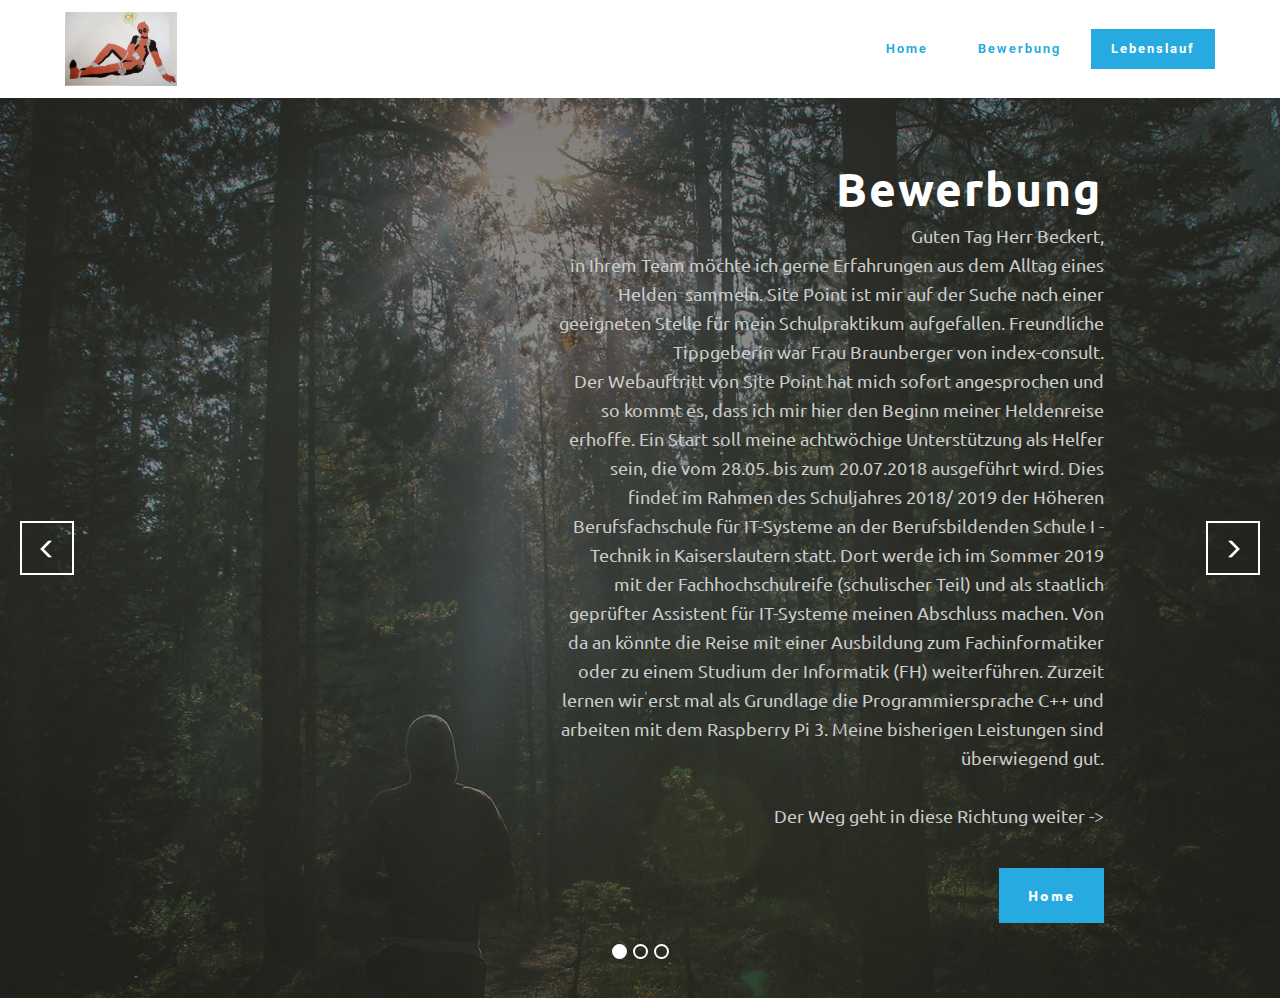
==== page1.html @ 650449f1 "create github pages" ====
<!DOCTYPE html>
<html >
<head>
  <!-- Site made with Mobirise Website Builder v4.6.7, https://mobirise.com -->
  <meta charset="UTF-8">
  <meta http-equiv="X-UA-Compatible" content="IE=edge">
  <meta name="generator" content="Mobirise v4.6.7, mobirise.com">
  <meta name="viewport" content="width=device-width, initial-scale=1, minimum-scale=1">
  <link rel="shortcut icon" href="assets/images/deadloop02-194x128.jpg" type="image/x-icon">
  <meta name="description" content="Website Builder Description">
  <title>Bewerbung</title>
  <link rel="stylesheet" href="https://fonts.googleapis.com/css?family=Roboto:700,400&subset=cyrillic,latin,greek,vietnamese">
  <link rel="stylesheet" href="assets/bootstrap/css/bootstrap.min.css">
  <link rel="stylesheet" href="assets/mobirise/css/style.css">
  <link rel="stylesheet" href="assets/mobirise-slider/style.css">
  <link rel="stylesheet" href="assets/mobirise/css/mbr-additional.css" type="text/css">
  
  
  
</head>
<body>
  <section class="mbr-navbar mbr-navbar--freeze mbr-navbar--absolute mbr-navbar--sticky mbr-navbar--auto-collapse mbr-navbar--transparent" id="menu-9" data-rv-view="58">
    <div class="mbr-navbar__section mbr-section">
        <div class="mbr-section__container container">
            <div class="mbr-navbar__container">
                <div class="mbr-navbar__column mbr-navbar__column--s mbr-navbar__brand">
                    <span class="mbr-navbar__brand-link mbr-brand mbr-brand--inline">
                        <span class="mbr-brand__logo"><a href="https://mobirise.com"><img src="assets/images/deadloop02-194x128.jpg" class="mbr-navbar__brand-img mbr-brand__img" alt="Mobirise"></a></span>
                        <span class="mbr-brand__name"><a class="mbr-brand__name text-white" href="https://mobirise.com">David Kopping</a></span>
                    </span>
                </div>
                <div class="mbr-navbar__hamburger mbr-hamburger"><span class="mbr-hamburger__line"></span></div>
                <div class="mbr-navbar__column mbr-navbar__menu">
                    <nav class="mbr-navbar__menu-box mbr-navbar__menu-box--inline-right">
                        <div class="mbr-navbar__column">
                            <ul class="mbr-navbar__items mbr-navbar__items--right float-left mbr-buttons mbr-buttons--freeze mbr-buttons--right btn-decorator mbr-buttons--active"><li class="mbr-navbar__item"><a class="mbr-buttons__link btn text-info" href="index.html#header4-0">Home</a></li> <li class="mbr-navbar__item"><a class="mbr-buttons__link btn text-info" href="page1.html">Bewerbung</a></li> </ul>                            
                            <ul class="mbr-navbar__items mbr-navbar__items--right mbr-buttons mbr-buttons--freeze mbr-buttons--right btn-inverse mbr-buttons--active"><li class="mbr-navbar__item"><a class="mbr-buttons__btn btn btn-info" href="page2.html">Lebenslauf</a></li></ul>
                        </div>
                    </nav>
                </div>
            </div>
        </div>
    </div>
</section>

<section class="engine"><a href="https://mobirise.ws/a">best web site builder</a></section><section class="mbr-slider mbr-section mbr-section--no-padding carousel slide mbr-after-navbar" data-ride="carousel" data-wrap="true" data-interval="false" id="slider-d" data-rv-view="65" style="background-color: rgb(255, 255, 255);">
    <div class="mbr-section__container">
        <div>
            <ol class="carousel-indicators">
                <li data-app-prevent-settings="" data-target="#slider-d" class="active" data-slide-to="0"></li><li data-app-prevent-settings="" data-target="#slider-d" data-slide-to="1"></li><li data-app-prevent-settings="" data-target="#slider-d" data-slide-to="2"></li>
            </ol>
            <div class="carousel-inner" role="listbox">
                <div class="mbr-box mbr-section mbr-section--relative mbr-section--fixed-size mbr-section--bg-adapted item dark center mbr-section--full-height active" style="background-image: url(assets/images/slide1.jpg);">
                    <div class="mbr-box__magnet mbr-box__magnet--center-right mbr-box__magnet--sm-padding">
                    <div class="mbr-overlay"></div>                        
                        <div class=" container">
                            
                            <div class="row">
                                <div class=" col-md-6 col-md-offset-5">  

                                <div class="mbr-hero">
                                    <h1 class="mbr-hero__text">Bewerbung</h1>

                                    <p class="mbr-hero__subtext">Guten Tag  Herr Beckert,
<br>in Ihrem Team möchte ich gerne Erfahrungen aus dem Alltag eines Helden &nbsp;sammeln.  Site Point  ist mir auf der Suche nach einer geeigneten Stelle für mein Schulpraktikum aufgefallen. Freundliche Tippgeberin war Frau Braunberger von index-consult.
<br>Der Webauftritt von Site Point hat mich sofort angesprochen und so kommt es, dass ich mir hier den Beginn meiner Heldenreise erhoffe. Ein Start soll meine achtwöchige Unterstützung als Helfer sein, die vom 28.05. bis zum 20.07.2018 ausgeführt wird.  Dies findet im Rahmen des Schuljahres 2018/ 2019 der Höheren Berufsfachschule für IT-Systeme an der Berufsbildenden Schule I -Technik in Kaiserslautern statt. Dort werde ich im Sommer 2019 mit der Fachhochschulreife (schulischer Teil) und als staatlich geprüfter Assistent für IT-Systeme meinen Abschluss machen. Von da an könnte die Reise mit einer Ausbildung zum Fachinformatiker oder zu einem Studium der Informatik (FH) weiterführen. Zurzeit lernen wir erst mal als Grundlage die Programmiersprache C++ und arbeiten mit dem Raspberry Pi 3. Meine bisherigen Leistungen sind überwiegend gut.<br> <br>Der Weg geht in diese Richtung weiter -&gt;</p>
                                </div>
                                <div class="mbr-buttons btn-inverse mbr-buttons--left mbr-buttons--right"><a class="mbr-buttons__btn btn btn-lg btn-info" href="index.html">Home</a>  </div>
                                </div>
                            </div>
                        </div>
                    </div>
                </div><div class="mbr-box mbr-section mbr-section--relative mbr-section--fixed-size mbr-section--bg-adapted item dark center mbr-section--full-height" style="background-image: url(assets/images/slide2.jpg);">
                    <div class="mbr-box__magnet mbr-box__magnet--center-center mbr-box__magnet--sm-padding">
                    <div class="mbr-overlay"></div>                        
                        <div class=" container">
                            
                            <div class="row">
                                <div class=" col-md-8 col-md-offset-2">  

                                <div class="mbr-hero">
                                    <h1 class="mbr-hero__text">Hoffnung ...&nbsp;</h1>

                                    <p class="mbr-hero__subtext">In meiner Freizeit arbeite ich an einer Website, die dabei helfen soll wichtige Projekte etc. eines privaten Minecraftservers übersichtlich zu veranschaulichen.&nbsp;<br>Besonders reizt mich die Aussicht, bei den Helden von Site Point Einblicke in den Ablauf von Projekten von der Entwicklung bis zur Betreuung beim Kunden zu sammeln. 
<br>So wie sich Site Points Team präsentiert, fühle ich mich angesprochen und denke, dass ich gut dazu passe.
<br>Ihre Ausrichtung und ihr Auftritt in der Branche legen nahe, dass sich bei Ihnen ein Mentor für mich finden könnte. Vielleicht auch über die zunächst vorgeschriebenen zwei Monate des anstehenden Praktikums hinaus?<br><br>
Der Weg geht in diese Richtung weiter -&gt;</p>
                                </div>
                                
                                </div>
                            </div>
                        </div>
                    </div>
                </div><div class="mbr-box mbr-section mbr-section--relative mbr-section--fixed-size mbr-section--bg-adapted item dark center mbr-section--full-height" style="background-image: url(assets/images/slide3.jpg);">
                    <div class="mbr-box__magnet mbr-box__magnet--center-right mbr-box__magnet--sm-padding">
                    <div class="mbr-overlay"></div>                        
                        <div class=" container">
                            
                            <div class="row">
                                <div class=" col-md-6 col-md-offset-5">  

                                <div class="mbr-hero">
                                    <h1 class="mbr-hero__text">Was ich mitbringe</h1>

                                    <p class="mbr-hero__subtext">Für die Aufgaben als Helfer bei Ihnen kann ich ein paar Stärken einbringen. So bin ich meine Aufgaben sehr zuverlässig, verantwortungsbewusst und präzise angegangen.<br>Mit mir gewinnt Site Point einen Heldenanwärter im Praktikum, der flexibel, motiviert und teamorientiert ist.&nbsp;<br>Außerdem habe ich mir in schulischen und eigenen Projekten insbesondere ein gutes Urteilsvermögen, hohe Lernbereitschaft und viel Kreativität aneignen können.<br>&nbsp;| &nbsp;<br>Für den Weg zum Lebenslauf weiter mit dem Button "Lebenslauf"&nbsp;</p>
                                </div>
                                
                                </div>
                            </div>
                        </div>
                    </div>
                </div>
            </div>
            
            <a data-app-prevent-settings="" class="left carousel-control" role="button" data-slide="prev" href="#slider-d">
                <span class="glyphicon glyphicon-menu-left" aria-hidden="true"></span>
                <span class="sr-only">Previous</span>
            </a>
            <a data-app-prevent-settings="" class="right carousel-control" role="button" data-slide="next" href="#slider-d">
                <span class="glyphicon glyphicon-menu-right" aria-hidden="true"></span>
                <span class="sr-only">Next</span>
            </a>
        </div>
    </div>
</section>


  <script src="assets/web/assets/jquery/jquery.min.js"></script>
  <script src="assets/bootstrap/js/bootstrap.min.js"></script>
  <script src="assets/smooth-scroll/smooth-scroll.js"></script>
  <script src="assets/bootstrap-carousel-swipe/bootstrap-carousel-swipe.js"></script>
  <script src="assets/mobirise/js/script.js"></script>
  
  
</body>
</html>
---- assets/mobirise/css/style.css ----
.is-builder .animated {
  -webkit-animation-name: none !important;
  animation-name: none !important;
}
html {
  position: relative;
  min-height: 100%;
}
.mbr-embedded-video {
  position: relative;
}
.mbr-background-video,
.mbr-background-video-preview {
  bottom: 0;
  left: 0;
  overflow: hidden;
  position: absolute;
  right: 0;
  top: 0;
}
.mbr-parallax-background,
.mbr-background {
  background-attachment: fixed !important;
  background-position: 50% 0;
  background-repeat: no-repeat;
  background-size: cover !important;
}
.mbr-hidden-scrollbar .mbr-parallax-background {
  background-size: auto 130%;
}
.mobile .mbr-parallax-background {
  background-attachment: scroll !important;
}
.mbr-background {
  background-attachment: scroll !important;
}
.mbr-navbar {
  position: relative;
  width: 100%;
}
.mbr-navbar:before {
  content: "";
  display: block;
}
.mbr-navbar__brand-link:after,
.mbr-navbar__brand-img {
  max-height: 74px;
  height: 100%;
}
.mbr-navbar:before,
.mbr-navbar__container {
  height: 98px;
}
.mbr-navbar--ss .mbr-navbar__brand-link:after,
.mbr-navbar--ss .mbr-navbar__brand-img {
  height: 74px;
}
.mbr-navbar--ss:before,
.mbr-navbar--ss .mbr-navbar__container {
  height: 98px;
}
.mbr-navbar--xs .mbr-navbar__brand-link:after,
.mbr-navbar--xs .mbr-navbar__brand-img {
  height: 32px;
}
.mbr-navbar--xs:before,
.mbr-navbar--xs .mbr-navbar__container {
  height: 56px;
}
.mbr-navbar--s .mbr-navbar__brand-link:after,
.mbr-navbar--s .mbr-navbar__brand-img {
  height: 48px;
}
.mbr-navbar--s:before,
.mbr-navbar--s .mbr-navbar__container {
  height: 72px;
}
.mbr-navbar--m .mbr-navbar__brand-link:after,
.mbr-navbar--m .mbr-navbar__brand-img {
  height: 64px;
}
.mbr-navbar--m:before,
.mbr-navbar--m .mbr-navbar__container {
  height: 88px;
}
.mbr-navbar--l .mbr-navbar__brand-link:after,
.mbr-navbar--l .mbr-navbar__brand-img {
  height: 96px;
}
.mbr-navbar--l:before,
.mbr-navbar--l .mbr-navbar__container {
  height: 120px;
}
.mbr-navbar--xl .mbr-navbar__brand-link:after,
.mbr-navbar--xl .mbr-navbar__brand-img {
  height: 128px;
}
.mbr-navbar--xl:before,
.mbr-navbar--xl .mbr-navbar__container {
  height: 152px;
}
.mbr-navbar--short .mbr-navbar__brand-link:after,
.mbr-navbar--short .mbr-navbar__brand-img {
  height: 40px;
}
.mbr-navbar--short .mbr-brand__logo .mbr-iconfont{
  font-size: 40px;
}
.mbr-navbar--short:before,
.mbr-navbar--short .mbr-navbar__container {
  height: 64px;
}
.mbr-navbar--short .mbr-navbar__container {
  padding: 12px 0;
}
@media (max-width: 767px) {
  .mbr-navbar--short .mbr-navbar__brand-link:after,
  .mbr-navbar--short .mbr-navbar__brand-img {
    height: 31px;
  }
  .mbr-navbar--short:before,
  .mbr-navbar--short .mbr-navbar__container {
    height: 45px;
  }
  .mbr-navbar--short .mbr-navbar__container {
    padding: 7px 0;
  }
}
.mbr-navbar__brand-img {
  position: relative;
}
.mbr-navbar__brand-img,
.mbr-navbar__container,
.mbr-navbar__section {
  -webkit-transition: all 300ms ease-in-out 0s;
  -o-transition: all 300ms ease-in-out 0s;
  transition: all 300ms ease-in-out 0s;
}
.mbr-navbar__section {
  background: #2c2c2c;
  height: auto;
  position: absolute;
  top: 0;
  width: 100%;
  z-index: 1000;
}
.mbr-navbar__container {
  display: table;
  padding: 12px 0;
  width: 100%;
}
.mbr-navbar__menu-box {
  display: table;
  width: 100%;
}
.mbr-navbar__menu-box--inline-left,
.mbr-navbar__menu-box--inline-center,
.mbr-navbar__menu-box--inline-right {
  display: block;
  text-align: left;
}
.mbr-navbar__menu-box--inline-center {
  text-align: center;
}
.mbr-navbar__menu-box--inline-right {
  text-align: right;
}
.mbr-navbar__column {
  display: table-cell;
  vertical-align: middle;
}
.mbr-navbar__column--xxs {
  width: 1%;
}
.mbr-navbar__column--xs {
  width: 10%;
}
.mbr-navbar__column--s {
  width: 20%;
}
.mbr-navbar__column--m {
  width: 30%;
}
.mbr-navbar__column--l {
  width: 40%;
}
.mbr-navbar__column--xl {
  width: 50%;
}
.mbr-navbar__menu-box--inline-left .mbr-navbar__column,
.mbr-navbar__menu-box--inline-center .mbr-navbar__column,
.mbr-navbar__menu-box--inline-right .mbr-navbar__column {
  display: inline-block;
}
.mbr-navbar__items {
  float: left;
  padding-left: 0px;
  position: relative;
  left: -20px;
}
.mbr-navbar__items--right {
  float: right;
  left: 0;
}
.float-left {
  float: left;
}
.mbr-navbar__item {
  display: block;
  float: left;
  position: relative;
}
.mbr-navbar__hamburger {
  display: none;
  margin-top: -11px;
  position: absolute;
  right: 0;
  top: 50%;
  z-index: 10000;
}
.mbr-navbar--collapsed .mbr-navbar__container {
  position: relative;
}
.mbr-navbar--collapsed .mbr-navbar__column {
  display: block;
  width: 100%;
}
.mbr-navbar--collapsed .mbr-navbar__items--right {
  padding-top: 13px;
}
.mbr-navbar--collapsed .mbr-navbar__menu {
  background: rgba(0, 0, 0, 0.9);
  display: none;
  height: 100%;
  left: 0;
  position: fixed;
  top: 0;
  width: 100%;
  z-index: 9999;
}
.mbr-navbar--collapsed .mbr-navbar__menu-box {
  display: table-cell;
  vertical-align: middle;
}
.mbr-navbar--collapsed .mbr-navbar__items {
  float: none;
}
.mbr-navbar--collapsed .mbr-navbar__item {
  float: none;
}
.mbr-navbar--collapsed .mbr-navbar__hamburger {
  display: block;
}
.mbr-navbar--collapsed.mbr-navbar--open .mbr-navbar__menu {
  display: table;
}
.mbr-navbar--collapsed.mbr-navbar--open:not(.mbr-navbar--sticky) .mbr-navbar__section {
  background: none;
  position: fixed;
}
.mbr-navbar--collapsed.mbr-navbar--open .mbr-navbar__brand {
  visibility: hidden;
}
.mbr-navbar--collapsed.mbr-navbar--sticky.mbr-navbar--open .mbr-navbar__brand {
  visibility: visible;
}
.mbr-navbar--collapsed.mbr-navbar--open .mbr-navbar__brand-img,
.mbr-navbar--collapsed.mbr-navbar--open .mbr-navbar__container {
  -webkit-transition: none;
  -o-transition: none;
  transition: none;
}
.mbr-navbar--freeze.mbr-navbar--collapsed.mbr-navbar--open .mbr-navbar__hamburger,
.mbr-navbar--freeze.mbr-navbar--collapsed.mbr-navbar--open .mbr-navbar__hamburger:hover {
  color: #fff !important;
}
.mbr-navbar--sticky .mbr-navbar__section {
  position: fixed;
}
.mbr-navbar--absolute {
  position: absolute;
}
/* fix for popup menu conflict */
@media (max-width: 480px) {
  .mbr-navbar--absolute.mbr-navbar[id^=menu-] {
    position: absolute;
  }
}
.mbr-navbar--transparent .mbr-navbar__section {
  background: none;
}
.mbr-navbar--stuck .mbr-navbar__section,
.mbr-navbar--relative .mbr-navbar__section {
  background: #2c2c2c;
}
@media (max-width: 991px) {
  .mbr-navbar--auto-collapse .mbr-navbar__container {
    position: relative;
  }
  .mbr-navbar--auto-collapse .mbr-navbar__column {
    display: block;
    width: 100%;
  }
  .mbr-navbar__column {
    max-height: 100vh;
    overflow-x: hidden;
    overflow-y:auto;
  }
  .mbr-navbar__column::-webkit-scrollbar {
    display:none;
  }
  .mbr-navbar--auto-collapse .mbr-navbar__items--right {
    padding-top: 13px;
  }
  .mbr-navbar--auto-collapse .mbr-navbar__menu {
    background: rgba(0, 0, 0, 0.9);
    display: none;
    height: 100%;
    left: 0;
    position: fixed;
    top: 0;
    width: 100%;
    z-index: 9999;
  }
  .mbr-navbar--auto-collapse .mbr-navbar__menu-box {
    display: table-cell;
    vertical-align: middle;
  }
  .mbr-navbar--auto-collapse .mbr-navbar__items {
    float: none;
  }
  .mbr-navbar--auto-collapse .mbr-navbar__item {
    float: none;
  }
  .mbr-navbar--auto-collapse .mbr-navbar__hamburger {
    display: block;
  }
  .mbr-navbar--auto-collapse.mbr-navbar--open .mbr-navbar__menu {
    display: table;
  }
  .mbr-navbar--auto-collapse.mbr-navbar--open:not(.mbr-navbar--sticky) .mbr-navbar__section {
    background: none;
    position: fixed;
  }
  .mbr-navbar--auto-collapse.mbr-navbar--open .mbr-navbar__brand {
    visibility: hidden;
  }
  .mbr-navbar--auto-collapse.mbr-navbar--sticky.mbr-navbar--open .mbr-navbar__brand {
    visibility: visible;
  }
  .mbr-navbar--auto-collapse.mbr-navbar--open .mbr-navbar__brand-img,
  .mbr-navbar--auto-collapse.mbr-navbar--open .mbr-navbar__container {
    -webkit-transition: none;
    -o-transition: none;
    transition: none;
  }
}
.mbr-after-navbar:before {
  content: "";
  display: block;
  height: 98px;
}
.mbr-hamburger {
  cursor: pointer;
  height: 23px;
  width: 30px;
}
.mbr-hamburger:focus {
  outline: none;
}
.mbr-hamburger__line,
.mbr-hamburger__line:before,
.mbr-hamburger__line:after {
  content: "";
  position: absolute;
  display: block;
  height: 1px;
  cursor: pointer;
}
.mbr-hamburger__line,
.mbr-hamburger__line:before,
.mbr-hamburger__line:after {
  width: 30px;
  border-bottom: 5px solid;
  top: 9px;
}
.mbr-hamburger__line:before {
  top: -9px;
}
.mbr-hamburger__line:after {
  top: 9px;
}
.mbr-hamburger__line,
.mbr-hamburger__line:before,
.mbr-hamburger__line:after {
  -webkit-transition: all 300ms ease-in-out;
  transition: all 300ms ease-in-out;
}
.mbr-hamburger--open .mbr-hamburger__line {
  border-color: transparent;
}
.mbr-hamburger--open .mbr-hamburger__line:before,
.mbr-hamburger--open .mbr-hamburger__line:after {
  top: 0;
}
.mbr-hamburger--open .mbr-hamburger__line:before {
  -ms-transform: rotate(45deg);
  -webkit-transform: rotate(45deg);
  transform: rotate(45deg);
}
.mbr-hamburger--open .mbr-hamburger__line:after {
  top: 10px;
  -ms-transform: translatey(-10px) rotate(-45deg);
  -webkit-transform: translatey(-10px) rotate(-45deg);
  transform: translatey(-10px) rotate(-45deg);
}
@media (max-width: 767px) {
  .mbr-hamburger {
    height: 23px;
    width: 27px;
  }
  .mbr-hamburger__line,
  .mbr-hamburger__line:before,
  .mbr-hamburger__line:after {
    width: 27px;
    border-bottom: 4px solid;
    top: 9px;
  }
  .mbr-hamburger__line:before {
    top: -9px;
  }
  .mbr-hamburger__line:after {
    top: 9px;
  }
}

.navbar-dropdown .hamburger-icon {
  content: "";
  width: 16px;
  -webkit-box-shadow: 0 -6px 0 1px,0 0 0 1px,0 6px 0 1px;
  -moz-box-shadow: 0 -6px 0 1px,0 0 0 1px,0 6px 0 1px;
  box-shadow: 0 -6px 0 1px,0 0 0 1px,0 6px 0 1px;
}

.mbr-brand {
  display: block;
  float: left;
  position: relative;
}
.mbr-brand,
.mbr-brand:hover {
  text-decoration: none;
}
.mbr-brand__name {
  display: block;
  font-weight: bold;
  margin-top: 5px;
  text-align: center;
}
.mbr-brand__name,
.mbr-brand__name:hover {
  text-decoration: none;
}
.mbr-brand--inline {
  display: table;
}
.mbr-brand--inline:after {
  content: "";
  display: table-cell;
  width: 1px;
}
.mbr-brand--inline .mbr-brand__logo,
.mbr-brand--inline .mbr-brand__name {
  display: table-cell;
  vertical-align: middle;
}
.mbr-brand--inline .mbr-brand__logo {
  padding-right: 10px;
}
.mbr-brand--inline .mbr-brand__name {
  margin: 0;
  text-align: left;
}
.mbr-form {
  display: table;
  margin-top: -13px;
  position: relative;
  top: 14px;
  width: 100%;
}
.mbr-form__left,
.mbr-form__right {
  display: table-cell;
  vertical-align: top;
}
.mbr-form__left {
  padding-right: 3px;
}
.mbr-form__right {
  width: 1px;
}
@media (max-width: 530px) {
  .mbr-form {
    display: block;
    margin-top: -27px;
    position: relative;
    top: 26px;
  }
  .mbr-form__left,
  .mbr-form__right {
    display: block;
  }
  .mbr-form__left {
    margin-bottom: 12px;
    padding-right: 0;
  }
  .mbr-form__right {
    width: 100%;
  }
}
.mbr-section {
  padding: 0 20px;
}
.mbr-section--no-padding {
  padding: 0;
}
.mbr-section--relative {
  position: relative;
}
.mbr-section--fixed-size {
  overflow: hidden;
}
.mbr-section--full-height {
  height: 100vh;
}
.mbr-section--full-height.mbr-after-navbar:before {
  display: none;
}
.mbr-section--bg-adapted {
  background-attachment: scroll;
  background-position: 50% 0;
  background-repeat: no-repeat;
  background-size: cover;
}
.mbr-section--gray {
  background-color: #444444;
}
.mbr-section--light-gray {
  background-color: #f0f0f0;
}
.mbr-section--dark-gray {
  background-color: #3c3c3c;
}
.mbr-section__container {
  padding: 0;
  position: relative;
  z-index: 3;
}
.mbr-section__container--center {
  text-align: center;
}
.mbr-section__container--std-padding {
  padding: 93px 0;
}
.mbr-section__container--std-top-padding {
  padding-top: 93px;
}
.mbr-section__container--std-bot-padding {
  padding-bottom: 93px;
}
.mbr-section__container--sm-padding {
  padding: 41px 0;
}
.mbr-section__container--sm-top-padding {
  padding-top: 41px;
}
.mbr-section__container--sm-bot-padding {
  padding-bottom: 41px;
}
.mbr-section__container--isolated {
  padding-bottom: 93px;
  padding-top: 93px;
}
.mbr-section__container--first {
  padding-top: 93px;
  padding-bottom: 41px;
}
.mbr-section__container--middle {
  padding-bottom: 41px;
}
.mbr-section__container--last {
  padding-bottom: 93px;
}
.mbr-section__row {
  margin-left: -24px;
  margin-right: -24px;
}
.mbr-section__col {
  overflow: hidden;
  padding-left: 24px;
  padding-right: 24px;
}
.mbr-section__left {
  padding-right: 40px;
}
.mbr-section__right {
  padding-left: 15px;
}
.mbr-section__header {
  line-height: 1.5em;
  margin: -10px 0 0;
  text-align: center;
}
@media (min-width: 768px) {
  .mbr-section--short-paddings .mbr-section__container--std-padding {
    padding: 59px 0;
  }
  .mbr-section--short-paddings .mbr-section__container--std-top-padding {
    padding-top: 59px;
  }
  .mbr-section--short-paddings .mbr-section__container--std-bot-padding {
    padding-bottom: 59px;
  }
  .mbr-section--short-paddings .mbr-section__container--sm-padding {
    padding: 41px 0;
  }
  .mbr-section--short-paddings .mbr-section__container--sm-top-padding {
    padding-top: 41px;
  }
  .mbr-section--short-paddings .mbr-section__container--sm-bot-padding {
    padding-bottom: 41px;
  }
  .mbr-section--short-paddings .mbr-section__container--isolated {
    padding-bottom: 59px;
    padding-top: 59px;
  }
  .mbr-section--short-paddings .mbr-section__container--first {
    padding-top: 59px;
    padding-bottom: 41px;
  }
  .mbr-section--short-paddings .mbr-section__container--middle {
    padding-bottom: 41px;
  }
  .mbr-section--short-paddings .mbr-section__container--last {
    padding-bottom: 59px;
  }
}
@media (max-width: 767px) {
  .mbr-section__left {
    padding-right: 15px;
  }
  .mbr-section__right {
    padding-left: 15px;
    padding-top: 51px;
  }
}
.mbr-arrow {
  bottom: 71px;
  left: 0;
  line-height: 1px;
  padding: 0 20px;
  position: absolute;
  width: 100%;
  z-index: 3;
}
.mbr-arrow__link {
  display: inline-block;
  font-size: 26px;
}
.mbr-arrow__link,
.mbr-arrow__link:hover,
.mbr-arrow__link:focus {
  color: #fff;
}
.mbr-arrow--floating .mbr-arrow__link {
  -webkit-animation: floating-arrow 1.6s infinite ease-in-out 0s;
  -o-animation: floating-arrow 1.6s infinite ease-in-out 0s;
  animation: floating-arrow 1.6s infinite ease-in-out 0s;
}
@-webkit-keyframes floating-arrow {
  from {
    -webkit-transform: translateY(0);
    transform: translateY(0);
  }
  65% {
    -webkit-transform: translateY(11px);
    transform: translateY(11px);
  }
  to {
    -webkit-transform: translateY(0);
    transform: translateY(0);
  }
}
@-o-keyframes floating-arrow {
  from {
    -webkit-transform: translateY(0);
    transform: translateY(0);
  }
  65% {
    -webkit-transform: translateY(11px);
    transform: translateY(11px);
  }
  to {
    -webkit-transform: translateY(0);
    transform: translateY(0);
  }
}
@keyframes floating-arrow {
  from {
    -webkit-transform: translateY(0);
    transform: translateY(0);
  }
  65% {
    -webkit-transform: translateY(11px);
    transform: translateY(11px);
  }
  to {
    -webkit-transform: translateY(0);
    transform: translateY(0);
  }
}
.mbr-arrow--dark .mbr-arrow__link,
.mbr-arrow--dark .mbr-arrow__link:hover,
.mbr-arrow--dark .mbr-arrow__link:focus {
  color: #252525;
}
@media (max-width: 767px) {
  .mbr-arrow {
    bottom: 41px;
  }
}
@media (max-width: 320px) {
  .mbr-arrow {
    bottom: 21px;
    text-align: center;
  }
}
@media all and (device-width: 320px) and (device-height: 568px) and (orientation: portrait) {
  .mbr-arrow {
    bottom: 31px;
  }
}
.mbr-box {
  display: table;
  width: 100%;
}
.mbr-box--fixed {
  table-layout: fixed;
}
.mbr-box--stretched {
  height: 100%;
}
.mbr-box__magnet {
  display: table-cell;
  float: none;
  height: 100%;
  margin-bottom: 0;
  margin-top: 0;
  text-align: center;
  vertical-align: middle;
}
.mbr-box__magnet--sm-padding {
  padding: 41px 0;
}
.mbr-box__magnet--top-left,
.mbr-box__magnet--top-center,
.mbr-box__magnet--top-right {
  vertical-align: top;
}
.mbr-box__magnet--bottom-left,
.mbr-box__magnet--bottom-center,
.mbr-box__magnet--bottom-right {
  vertical-align: bottom;
}
.mbr-box__magnet--top-left,
.mbr-box__magnet--center-left,
.mbr-box__magnet--bottom-left {
  text-align: left;
}
.mbr-box__magnet--top-right,
.mbr-box__magnet--center-right,
.mbr-box__magnet--bottom-right {
  text-align: right;
}
.mbr-box__container {
  height: 50%;
}
@media (max-width: 767px) {
  .mbr-box__container {
    height: 100%;
  }
  .mbr-box--adapted {
    display: block;
  }
  .mbr-box--adapted > .mbr-box__magnet {
    display: block;
    height: auto;
  }
}
.mbr-overlay {
  background: #222;
  bottom: 0;
  left: 0;
  position: absolute;
  right: 0;
  top: 0;
  z-index: 2;
}
.mbr-google-map__marker {
  color: #252525;
  display: none;
  margin: 0;
}
.mbr-google-map--loaded .mbr-google-map__marker {
  display: block;
}
.mbr-hero {
  color: #fff;
  position: relative;
}
.mbr-hero__text {
  font-size: 46px;
  font-weight: bold;
  left: -2px;
  letter-spacing: 2px;
  line-height: 50px;
  margin: -18px 0 1px 0;
  padding-bottom: 41px;
  position: relative;
  top: 8px;
}
.mbr-hero__subtext {
  font-size: 21px;
  line-height: 29px;
  margin: -32px 0 3px 0;
  padding: 0 0 41px 0;
  position: relative;
  top: 6px;
}
.mbr-figure {
  display: inline-block;
  /*line-height: 1px;*/
  margin: 0;
  max-width: 100%;
  overflow: hidden;
  position: relative;
}
.mbr-figure--no-bg {
  background: none;
}
.mbr-figure--full-width {
  display: block;
  width: 100%;
}
.mbr-figure.mbr-after-navbar:before {
  display: none;
}
.mbr-figure--full-width iframe,
.mbr-figure--full-width .mbr-figure__img,
.mbr-figure--full-width .mbr-figure__map {
  width: 100%;
}
.mbr-figure iframe,
.mbr-figure__img,
.mbr-figure__map {
  max-width: 100%;
}
@-webkit-keyframes mapCircleLoading {
  from {
    -webkit-transform: rotate(0deg);
  }
  to {
    -webkit-transform: rotate(359deg);
  }
}
@keyframes mapCircleLoading {
  from {
    transform: rotate(0deg);
  }
  to {
    transform: rotate(359deg);
  }
}
.mbr-figure__map {
  height: 400px;
  position: relative;
}
.mbr-figure__map--short {
  height: 300px;
}
.mbr-figure__map iframe {
  height: 100%;
  width: 100%;
}
.mbr-figure__map [data-state-details] {
  color: #6b6763;
  font-family: "Roboto", Helvetica, Arial, sans-serif;
  height: 1.5em;
  margin-top: -0.75em;
  padding-left: 20px;
  padding-right: 20px;
  position: absolute;
  text-align: center;
  top: 50%;
  width: 100%;
}
.mbr-figure__map[data-state] {
  background: #e9e5dc;
}
.mbr-figure__map[data-state="loading"] [data-state-details] {
  display: none;
}
.mbr-figure__map[data-state="loading"]::after {
  content: "";
  -webkit-animation: mapCircleLoading .6s infinite linear;
  animation: mapCircleLoading .6s infinite linear;
  border-radius: 50%;
  border: 6px rgba(255, 255, 255, 0.35) solid;
  border-top-color: #fff;
  height: 40px;
  left: 50%;
  margin-left: -20px;
  margin-top: -20px;
  position: absolute;
  top: 50%;
  width: 40px;
}
.mbr-figure__caption {
  background: rgba(0, 0, 0, 0.5);
  bottom: 0;
  color: #fff;
  display: block;
  font-size: 17px;
  left: 0;
  line-height: 1.3em;
  min-height: 53px;
  padding: 17px 20px;
  position: absolute;
  text-align: left;
  width: 100%;
}
.mbr-figure__caption--no-padding {
  padding: 17px 0;
}
.mbr-figure--wysiwyg .mbr-figure__caption a,
.mbr-figure--wysiwyg .mbr-figure__caption a:hover {
  color: inherit;
  text-decoration: underline;
}
.mbr-figure--caption-inside-top .mbr-figure__caption {
  bottom: auto;
  top: 0;
}
.mbr-figure--caption-outside-top .mbr-figure__caption,
.mbr-figure--caption-outside-bottom .mbr-figure__caption {
  background: none;
  position: relative;
}
.mbr-figure--no-bg.mbr-figure--caption-outside-top .mbr-figure__caption,
.mbr-figure--no-bg.mbr-figure--caption-outside-bottom .mbr-figure__caption {
  color: #252525;
}
.mbr-figure--no-bg.mbr-figure--caption-outside-top .mbr-figure__caption {
  margin-top: -3px;
  padding-top: 0;
}
.mbr-figure--no-bg.mbr-figure--caption-outside-bottom .mbr-figure__caption {
  margin-top: -2px;
  padding-bottom: 0;
  top: 2px;
}
.mbr-figure__caption--std-grid {
  background: none;
  z-index: 2;
  overflow: hidden;
}
.mbr-figure__caption--std-grid:before {
  bottom: 0;
  content: "";
  position: absolute;
  top: 0;
  width: 200%;
  z-index: -1;
  margin-left: -50%;
}
.mbr-figure--caption-inside-top .mbr-figure__caption--std-grid:before,
.mbr-figure--caption-inside-bottom .mbr-figure__caption--std-grid:before {
  background: rgba(0, 0, 0, 0.6);
}
.mbr-figure__caption-small {
  color: #ccc;
  display: block;
  font-size: 14px;
  line-height: 1.3em;
}
.mbr-figure--no-bg.mbr-figure--caption-outside-top .mbr-figure__caption-small,
.mbr-figure--no-bg.mbr-figure--caption-outside-bottom .mbr-figure__caption-small {
  color: #777;
}
@media (max-width: 767px) {
  .mbr-figure--adapted {
    display: block;
    width: 100%;
  }
  .mbr-figure--adapted iframe,
  .mbr-figure--adapted .mbr-figure__img,
  .mbr-figure--adapted .mbr-figure__map {
    width: 100%;
  }
  .mbr-figure--caption-inside-top .mbr-figure__caption,
  .mbr-figure--caption-inside-bottom .mbr-figure__caption {
    background: none;
    position: relative;
  }
  .mbr-figure--caption-inside-top .mbr-figure__caption--std-grid:before,
  .mbr-figure--caption-inside-bottom .mbr-figure__caption--std-grid:before {
    display: none;
  }
}
.mbr-reviews {
  list-style: none;
  margin: 0 -15px;
  padding: 3px 0 0 0;
}
.mbr-reviews__item {
  position: relative;
  margin-top: 39px;
}
.mbr-reviews__text {
  background: #fafafa;
  border-radius: 3px;
  border: 1px solid #ededed;
  color: #777;
  font-size: 16px;
  line-height: 26px;
  padding: 20px;
  position: relative;
}
.mbr-reviews__text:before {
  -webkit-transform: rotate(45deg);
  -ms-transform: rotate(45deg);
  -o-transform: rotate(45deg);
  transform: rotate(45deg);
  width: 14px;
  height: 14px;
  background-color: #fafafa;
  border-color: #ededed;
  border-style: none solid solid none;
  border-width: 0 1px 1px 0;
  bottom: -8px;
  content: "";
  display: block;
  left: 50px;
  position: absolute;
}
.mbr-reviews__p {
  margin: 0;
}
.mbr-reviews__author {
  margin-top: 30px;
  padding-left: 102px;
  position: relative;
}
.mbr-reviews__author--short {
  margin-top: 27px;
  padding-left: 32px;
}
.mbr-reviews__author-img {
  width: 50px;
  height: 50px;
  border-radius: 50%;
  left: 33px;
  position: absolute;
  top: 0;
}
.mbr-reviews__author-name {
  color: #777;
  font-size: 14px;
  font-weight: bold;
  position: relative;
  top: -3px;
}
.mbr-reviews__author-bio {
  color: #999;
  font-size: 12px;
}
@media (max-width: 767px) {
  .mbr-reviews__author {
    padding-bottom: 32px;
  }
  .mbr-reviews__author--short {
    padding-bottom: 1px;
  }
}
@media (min-width: 768px) and (max-width: 991px) {
  .mbr-reviews__item:nth-of-type(2n+1) {
    clear: left;
  }
}
@media (min-width: 992px) {
  .mbr-reviews__item:nth-of-type(3n+1) {
    clear: left;
  }
}
@media (max-width: 991px) {
  .mbr-header--reduce .mbr-header__text {
    padding-top: 1em;
    margin-top: -1em;
  }
}
.mbr-header {
  margin-top: -20px;
  padding: 0;
  position: relative;
  text-align: left;
  top: 10px;
}
.mbr-header--std-padding {
  padding-bottom: 41px;
}
.mbr-header--center {
  text-align: center;
}
.mbr-header__text {
  display: block;
  font-size: 25px;
  font-weight: bold;
  letter-spacing: 6px;
  line-height: 1.5em;
  margin: 0;
}
.mbr-header__subtext {
  color: #777;
  font-size: 14px;
  font-style: italic;
  letter-spacing: 1px;
  margin: 8px 0 7px 0;
}
.mbr-header--inline {
  margin-top: 0;
  padding: 41px 0 28px 0;
  top: 0;
}
.mbr-header--inline .mbr-header__text {
  letter-spacing: 4px;
  line-height: 1em;
  margin: 15px 0 0 0;
}
@media (max-width: 767px) {
  .mbr-header--inline {
    padding: 47px 0 38px 0;
  }
  .mbr-header--inline .mbr-header__text {
    display: block;
    margin: 0 0 38px 0;
  }
  .mbr-header--auto-align .mbr-header__text,
  .mbr-header--auto-align .mbr-header__subtext {
    left: 0;
    text-align: center !important;
  }
}
@media (min-width: 768px) {
  .mbr-header--reduce {
    margin-top: -5px;
    top: 2px;
  }
  .mbr-header--reduce .mbr-header__text {
    font-size: 16px;
    letter-spacing: 1px;
    line-height: 1.1em;
    padding-top: 0.4em;
    margin-top: -0.4em;
  }
}
.mbr-social-icons__icon {
  -webkit-transition: all 0.2s ease-in-out 0s;
  -o-transition: all 0.2s ease-in-out 0s;
  transition: all 0.2s ease-in-out 0s;
  color: #fff;
  cursor: pointer;
  display: inline-block;
  font-size: 29px;
  height: 56px;
  line-height: 61px;
  margin: 0 10px 13px 0;
  position: relative;
  text-align: center;
  width: 56px;
}
.mbr-social-icons__icon:hover {
  color: #fff;
}
.mbr-social-icons--style-1 .mbr-social-icons__icon:hover {
  background: #252525 !important;
}
.mbr-contacts {
  color: #9c9c9c;
  font-size: 14px;
  line-height: 1.7em;
  padding: 45px 0 46px;
}
.mbr-contacts__img {
  max-width: 100%;
  margin: 6px 0 5px 40px;
}
.mbr-contacts__img--left {
  margin-left: 0;
}
.mbr-contacts__text {
  margin: 0;
}
.mbr-contacts__header {
  color: #fff;
  font-size: 14px;
  letter-spacing: 1px;
  margin-bottom: 20px;
  margin-top: 3px;
}
.mbr-contacts__list {
  list-style: none;
  margin: 0;
  padding: 0;
}
@media (max-width: 767px) {
  .mbr-contacts__img {
    margin-bottom: 10px;
  }
  .mbr-contacts__header {
    margin-top: 20px;
    margin-bottom: 10px;
  }
  .mbr-contacts__column {
    margin-top: 37px;
  }
}
.mbr-footer {
  color: #9c9c9c;
  font-size: 13px;
  letter-spacing: 1px;
  line-height: 1.5em;
  padding: 37px 0 39px;
  word-spacing: 1px;
}
.mbr-footer__copyright {
  margin: 0;
}
.mbr-buttons {
  margin: -26px 0 13px 0;
  position: relative;
  text-align: left;
  top: 26px;
}
.mbr-buttons__btn,
.mbr-buttons__link {
  margin: 0 10px 13px 0;
}
.mbr-buttons__btn,
.mbr-buttons__link,
.mbr-buttons__btn:hover,
.mbr-buttons__link:hover {
  text-decoration: none;
}
.mbr-buttons--top {
  top: 44px;
  margin-top: -62px;
}
.mbr-buttons--no-offset {
  margin-top: 0;
  top: 0;
}
.mbr-buttons--only-links {
  left: -20px;
}
.mbr-buttons--center {
  left: 5px;
  text-align: center;
}
.mbr-buttons--center.mbr-buttons--only-links {
  left: 0;
}
.mbr-buttons--right {
  text-align: right;
}
.mbr-buttons--right .mbr-buttons__btn,
.mbr-buttons--right .mbr-buttons__link {
  margin: 0 0 13px 10px;
}
.mbr-buttons--right.mbr-buttons--only-links {
  left: 20px;
}
.mbr-buttons--activated {
  left: 5px;
  text-align: center;
}
.mbr-buttons--activated .mbr-buttons__btn,
.mbr-buttons--activated .mbr-buttons__link {
  margin-left: 0;
  margin-right: 0;
}
.mbr-buttons--activated .mbr-buttons__link {
  font-size: 25px;
  padding: 10px 30px 2px;
}
.mbr-buttons--activated .mbr-buttons__btn {
  font-size: 15px;
  margin-top: 9px;
  padding: 15px 30px;
}
.mbr-buttons--freeze.mbr-buttons--activated .mbr-buttons__link {
  font-size: 25px !important;
}
.mbr-buttons--freeze.mbr-buttons--activated .mbr-buttons__link,
.mbr-buttons--freeze.mbr-buttons--activated .mbr-buttons__link:hover {
  color: #fff !important;
}
.mbr-buttons--freeze.mbr-buttons--activated .mbr-buttons__btn {
  font-size: 15px !important;
}
@media (max-width: 991px) {
  .mbr-buttons {
    top: 0;
  }
  form:not(.mbr-form) .mbr-buttons {
    top: 26px;
  }
  .mbr-buttons:first-child {
    margin-top: 0;
  }
  .mbr-buttons--active {
    left: 5px;
    text-align: center;
  }
  .mbr-buttons--active .mbr-buttons__btn,
  .mbr-buttons--active .mbr-buttons__link {
    margin-left: 0;
    margin-right: 0;
  }
  .mbr-buttons--right.mbr-buttons--only-links {
    left: 0;
  }
  .mbr-buttons--active .mbr-buttons__link {
    font-size: 25px;
    padding: 10px 30px 2px;
  }
  .mbr-buttons--active .mbr-buttons__btn {
    font-size: 15px;
    margin-top: 9px;
    padding: 15px 30px;
  }
  .mbr-buttons--freeze.mbr-buttons--active .mbr-buttons__link {
    font-size: 25px !important;
  }
  .mbr-buttons--freeze.mbr-buttons--active .mbr-buttons__link,
  .mbr-buttons--freeze.mbr-buttons--active .mbr-buttons__link:hover {
    color: #fff !important;
  }
  .mbr-buttons--freeze.mbr-buttons--active .mbr-buttons__btn {
    font-size: 15px !important;
  }
}
@media (max-width: 767px) {
  .mbr-buttons--auto-align {
    left: 5px;
    margin-top: -26px;
    text-align: center;
    top: 26px;
  }
  .mbr-buttons--auto-align.mbr-buttons--only-links {
    left: 0;
  }
}
@media (max-width: 530px) {
  .mbr-buttons {
    left: 0;
  }
  .mbr-buttons__btn,
  .mbr-buttons__link,
  .mbr-buttons--right .mbr-buttons__btn,
  .mbr-buttons--right .mbr-buttons__link {
    display: inline-block;
    margin: 0 0 13px 0;
    text-align: center;
    width: 100%;
  }
  .mbr-buttons--activated .mbr-buttons__btn,
  .mbr-buttons--activated .mbr-buttons__link,
  .mbr-buttons--active .mbr-buttons__btn,
  .mbr-buttons--active .mbr-buttons__link {
    width: auto;
  }
  .mbr-buttons--activated .mbr-buttons__btn,
  .mbr-buttons--active .mbr-buttons__btn {
    margin-top: 9px;
  }
}
.mbr-article {
  color: #777;
  font-size: 17px;
  line-height: 27px;
  text-align: left;
  position: relative;
  margin-top: -21px;
  top: 14px;
}
.mbr-article--wysiwyg h1,
.mbr-article--wysiwyg h2,
.mbr-article--wysiwyg h3,
.mbr-article--wysiwyg h4,
.mbr-article--wysiwyg h5,
.mbr-article--wysiwyg h6 {
  color: #252525;
  display: block;
  font-weight: bold;
  line-height: 1.3em;
  text-align: left;
}
.mbr-article--wysiwyg h1 {
  font-size: 27px;
  letter-spacing: 3px;
}
.mbr-article--wysiwyg h2 {
  font-size: 23px;
  letter-spacing: 2px;
}
.mbr-article--wysiwyg h3 {
  font-size: 19px;
  letter-spacing: 1px;
}
.mbr-article--wysiwyg h4 {
  font-size: 14px;
}
.mbr-article--wysiwyg h5 {
  font-size: 11px;
}
.mbr-article--wysiwyg h6 {
  font-size: 10px;
}
.mbr-article--wysiwyg p,
.mbr-article--wysiwyg ul,
.mbr-article--wysiwyg ol,
.mbr-article--wysiwyg blockquote {
  margin: 0 0 10px 0;
}
.mbr-article--wysiwyg blockquote {
  font-size: 17px;
  border-color: #f97352;
}
@media (max-width: 767px) {
  .mbr-article--auto-align.mbr-article--wysiwyg p,
  .mbr-article--auto-align {
    text-align: left !important;
  }
}
.social-likes__counter {
  -webkit-transition: all 0.2s ease-in-out 0s;
  -o-transition: all 0.2s ease-in-out 0s;
  transition: all 0.2s ease-in-out 0s;
  background: #3c3c3c;
  border-radius: 23px;
  font-size: 12px;
  height: 23px;
  line-height: 24px;
  min-width: 23px;
  padding: 0 5px;
  position: absolute;
  right: -7px;
  text-align: center;
  top: -7px;
}
.social-likes__counter_empty {
  display: none;
}
.social-likes_style-1 .social-likes__icon:hover {
  background: #252525 !important;
}
.social-likes_style-1 .social-likes__icon:hover .social-likes__counter {
  background: #f97352;
}
.social-likes_style-2 .social-likes__icon {
  background: #252525;
}
.social-likes_style-2 .social-likes__counter {
  background: #f97352;
}
.social-likes_style-2 .social-likes__icon:hover .social-likes__counter {
  background: #3c3c3c;
}
.mbr-plan {
  padding-bottom: 41px;
  padding-left: 1px;
  padding-right: 0;
  position: relative;
}
.mbr-plan--first,
.mbr-plan:first-child {
  padding-left: 0;
}
.mbr-plan--last,
.mbr-plan:last-child {
  padding-bottom: 93px;
}
.mbr-plan__box {
  background: #fff;
}
.mbr-plan__header {
  background: #444;
  overflow: hidden;
  padding: 20px 15px;
  color: #fff;
}
.mbr-plan__number {
  border-bottom: 1px dotted #ddd;
  color: #333;
  font-size: 80px;
  line-height: 0;
  margin: 0px 10px;
  padding: 41px 0;
  text-align: center;
  margin-bottom: 41px;
}
.mbr-plan__details {
  padding-bottom: 41px;
}
.mbr-plan__details ul,
.mbr-plan__list {
  list-style: none;
  margin: 0;
  padding: 0;
}
.mbr-plan__details ul {
  text-align: center;
}
.mbr-plan__details li,
.mbr-plan__item {
  line-height: 40px;
  padding: 0 15px;
}
.mbr-plan__item {
  text-align: center;
}
.mbr-plan__buttons {
  overflow: hidden;
  padding: 0 15px 41px;
}
.mbr-plan--favorite {
  margin-right: -1px;
  margin-top: -30px;
  padding-left: 0;
  top: 15px;
  z-index: 5;
}
.mbr-plan--favorite .mbr-plan__number:before {
  content: "";
  display: block;
  height: 15px;
}
.mbr-plan--favorite .mbr-plan__box {
  padding-bottom: 15px;
  box-shadow: 0px 0px 20px 5px rgba(0, 0, 0, 0.1);
}
.mbr-plan--primary .mbr-plan__header {
  background: #4c6972;
}
.mbr-plan--success .mbr-plan__header {
  background: #7ac673;
}
.mbr-plan--info .mbr-plan__header {
  background: #27aae0;
}
.mbr-plan--warning .mbr-plan__header {
  background: #faaf40;
}
.mbr-plan--danger .mbr-plan__header {
  background: #f97352;
}
@media (max-width: 767px) {
  .mbr-plan,
  .mbr-plan--first,
  .mbr-plan:first-child {
    padding-left: 15px;
    padding-right: 15px;
  }
  .mbr-plan__number {
    font-size: 79px;
  }
  .mbr-plan__details {
    font-size: 17px;
  }
  .mbr-plan--favorite {
    margin: 0;
    top: 0;
  }
}
.mbr-number {
  display: inline-block;
  margin-top: -0.12em;
}
.mbr-number__num {
  display: inline-table;
  height: 1em;
}
.mbr-number__group {
  display: table-cell;
  font-weight: bold;
  position: relative;
  vertical-align: middle;
}
.mbr-number__left {
  display: none;
  font-size: 0.34em;
  line-height: 0;
  padding: 0px 5px;
  vertical-align: super;
}
.mbr-number__right {
  display: none;
  font-size: 0.25em;
  padding: 0px 5px;
  vertical-align: middle;
  white-space: nowrap;
}
.mbr-number__caption {
  display: block;
  font-size: 0.19em;
  line-height: 1em;
  opacity: 0.5;
  padding-top: 0.5em;
  text-align: center;
}
.mbr-number--price .mbr-number__value {
  padding-right: 0.28em;
}
.mbr-number--price .mbr-number__left {
  display: inline;
}
.mbr-number--short-price .mbr-number__left,
.mbr-number--short-price .mbr-number__right {
  display: inline;
}
.mbr-number--short-price .mbr-number__caption {
  display: none;
}
.mbr-number--inverse-price .mbr-number__group {
  top: 0.1em;
}
.mbr-number--inverse-price .mbr-number__left {
  display: none;
}
.mbr-number--inverse-price .mbr-number__value {
  padding-left: 0.28em;
}
.mbr-number--inverse-price .mbr-number__right {
  display: inline;
}


/* iconfont default styling */
/* for buttons */
.mbr-iconfont.mbr-iconfont-btn,
.mbr-buttons__btn .mbr-iconfont{ /* depricated, used only for compatibility */
  padding-right: 0.3em;
  font-size: 2em;
  line-height: 0.4em;
  vertical-align: text-bottom;
  position: relative;
  top: -0.1em;
  text-decoration:none;
}

/* menu links */
.mbr-iconfont.mbr-iconfont-btn-parent,
.mbr-buttons__link .mbr-iconfont{ /* depricated, used only for compatibility */
  padding-right: 0.3em;
  font-size: 1.5em;
  position: relative;
  top: -0.2em;
  vertical-align:middle
}

/* msg-box4 */
.mbr-iconfont.mbr-iconfont-msg-box4,
.mbr-iconfont.mbr-iconfont-msg-box5{
  font-size: 357px;
  text-decoration:none;
  color:#FFFFFF;
}


/*menu logo */
.mbr-iconfont.mbr-iconfont-menu,
.mbr-iconfont.mbr-iconfont-ext__menu{
  font-size: 74px;
  text-decoration:none;
  color:#FFFFFF;
}

/* contacts1 */
.mbr-iconfont.mbr-iconfont-contacts1{
  font-size: 119px;
  text-decoration:none;
  color:#9C9C9C;
}

.mbr-iconfont.mbr-iconfont-features1{
  font-size: 250px; /* ~ image.height */
  text-decoration:none;
}

@media (max-width: 768px) {
  .image-size{
    width: 100% !important;
  }
  .content-size{
    width: 100%;
  }
}.engine {
	position: absolute;
	text-indent: -2400px;
	text-align: center;
	padding: 0;
	top: 0;
	left: -2400px;
}
---- assets/mobirise-slider/style.css ----
/*-------

   Slider

-------*/
.mbr-slider .carousel-inner > .active,
.mbr-slider .carousel-inner > .next,
.mbr-slider .carousel-inner > .prev {
	display: table;
}
.mbr-slider .carousel-control {
    background-image: none;
    width: 54px;
    height: 54px;
    top: 50%;
    margin-top: -27px;
    line-height: 54px;
    border: 2px solid #fff;
    opacity: 1;
    text-shadow: none;
    z-index: 5;
    -webkit-transition: all 0.2s ease-in-out 0s;
    -o-transition: all 0.2s ease-in-out 0s;
    transition: all 0.2s ease-in-out 0s;
}
.mbr-slider .carousel-control.left {
	margin-left: 20px;
}
.mbr-slider .carousel-control.right {
	margin-right: 20px;
}
.mbr-slider .carousel-control:hover {
	background: #fff;
	color: #000;
}
.mbr-slider .carousel-indicators {
    bottom: 20px;
}
.mbr-slider .carousel-indicators li,
.mbr-slider .carousel-indicators .active {
    width: 15px;
    height: 15px;
    margin: 3px;
    border: 2px solid #ffffff;
}

@media (max-width: 767px) {
    .mbr-slider .carousel-control {
        top: auto;
        bottom: 20px;
    }
}
.mbr-slider .mbr-overlay {
    z-index: 0;
    opacity:0.5;
}
/* boxed model */
.mbr-slider > .boxed-slider {
    position: relative;
    padding: 93px 0;
}
.mbr-slider > .boxed-slider > div{
    position: relative;

}
.mbr-slider > .container .carousel-indicators {
    margin-bottom: 3px;
}
@media (max-width: 767px) {
    .mbr-slider > .container .carousel-control {
        margin-bottom: 0px;
    }
}
.mbr-slider > .container img {
    width: 100%;
}
.mbr-slider > .container img + .row {
    position: absolute;
    top: 50%;
    left: 0;
    right: 0;
    margin-left: 0;
    margin-right: 0;
    -webkit-transform: translateY(-50%);
    -moz-transform: translateY(-50%);
    transform: translateY(-50%);
}
.mbr-slider .mbr-section {
    padding-left: 0;
    padding-right: 0;
}

/* article layout */
.mbr-slider .article-slider > div {
    padding-left: 0;
    padding-right: 0;
}
.mbr-slider > .container.article-slider .carousel-indicators {
    margin-bottom: 0;
}
---- assets/mobirise/css/mbr-additional.css ----
@import url(https://fonts.googleapis.com/css?family=Ubuntu:400,300,700);



#header4-0 H1 {
  font-family: 'Ubuntu', sans-serif;
  font-size: 32px;
}
#header4-0 P {
  font-family: 'Ubuntu', sans-serif;
  font-size: 22px;
}
#header4-0 .btn {
  font-family: 'Ubuntu', sans-serif;
  font-size: 22px;
}
#menu-2 .mbr-brand__name {
  font-size: 16px;
}
#menu-2.mbr-navbar--stuck .mbr-navbar__section {
  background: #2c2c2c;
}
#menu-2 .mbr-navbar__hamburger {
  color: #ffffff;
}

#menu-9 .mbr-brand__name {
  font-size: 16px;
}
#menu-9.mbr-navbar--stuck .mbr-navbar__section {
  background: #2c2c2c;
}
#menu-9 .mbr-navbar__hamburger {
  color: #ffffff;
}
#slider-d DIV {
  text-align: right;
  font-family: 'Ubuntu', sans-serif;
  font-size: 21px;
}
#slider-d P {
  color: #cccccc;
  font-size: 18px;
}



#menu-a .mbr-brand__name {
  font-size: 16px;
}
#menu-a.mbr-navbar--stuck .mbr-navbar__section {
  background: #2c2c2c;
}
#menu-a .mbr-navbar__hamburger {
  color: #ffffff;
}
#content1-f P {
  font-family: 'Ubuntu', sans-serif;
  font-size: 16px;
}
#content5-e .mbr-header .mbr-header__text {
  text-align: center;
  color: #28324e;
  font-family: 'Ubuntu', sans-serif;
  font-size: 30px;
}
#content5-e .mbr-header .mbr-header__subtext {
  text-align: center;
  color: #fff;
}
#content5-e .mbr-article {
  color: #fff;
}
#content5-e .mbr-article P {
  font-size: 21px;
  font-family: 'Ubuntu', sans-serif;
  color: #28324e;
}
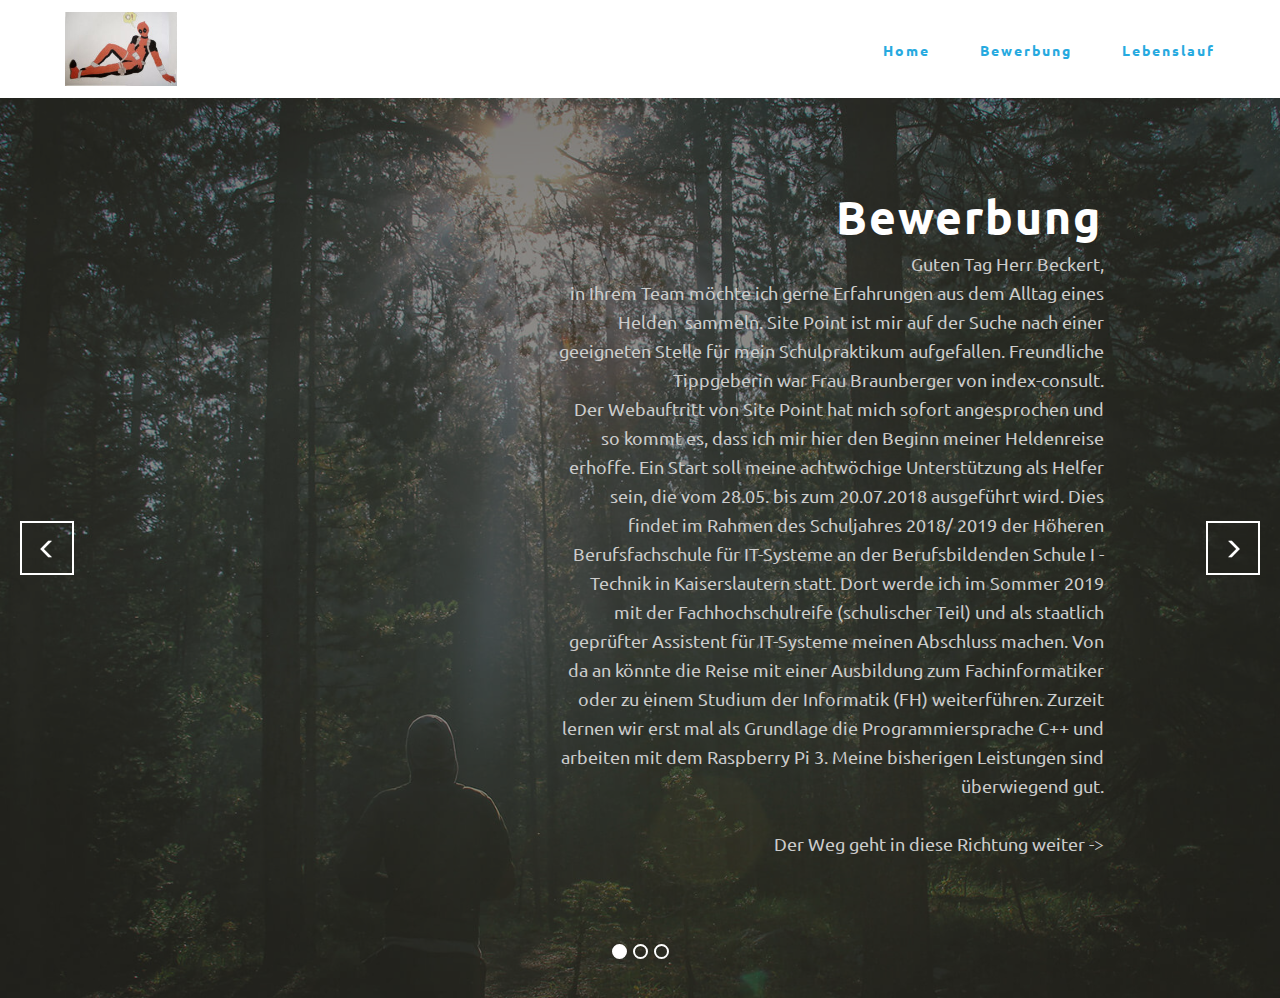
==== commit 2fbf1f98: "create github pages" ====
--- a/page1.html
+++ b/page1.html
@@ -19,7 +19,7 @@
   
 </head>
 <body>
-  <section class="mbr-navbar mbr-navbar--freeze mbr-navbar--absolute mbr-navbar--sticky mbr-navbar--auto-collapse mbr-navbar--transparent" id="menu-9" data-rv-view="58">
+  <section class="mbr-navbar mbr-navbar--freeze mbr-navbar--absolute mbr-navbar--auto-collapse mbr-navbar--transparent" id="menu-9" data-rv-view="5">
     <div class="mbr-navbar__section mbr-section">
         <div class="mbr-section__container container">
             <div class="mbr-navbar__container">
@@ -33,8 +33,8 @@
                 <div class="mbr-navbar__column mbr-navbar__menu">
                     <nav class="mbr-navbar__menu-box mbr-navbar__menu-box--inline-right">
                         <div class="mbr-navbar__column">
-                            <ul class="mbr-navbar__items mbr-navbar__items--right float-left mbr-buttons mbr-buttons--freeze mbr-buttons--right btn-decorator mbr-buttons--active"><li class="mbr-navbar__item"><a class="mbr-buttons__link btn text-info" href="index.html#header4-0">Home</a></li> <li class="mbr-navbar__item"><a class="mbr-buttons__link btn text-info" href="page1.html">Bewerbung</a></li> </ul>                            
-                            <ul class="mbr-navbar__items mbr-navbar__items--right mbr-buttons mbr-buttons--freeze mbr-buttons--right btn-inverse mbr-buttons--active"><li class="mbr-navbar__item"><a class="mbr-buttons__btn btn btn-info" href="page2.html">Lebenslauf</a></li></ul>
+                            <ul class="mbr-navbar__items mbr-navbar__items--right float-left mbr-buttons mbr-buttons--freeze mbr-buttons--right btn-decorator mbr-buttons--active mbr-buttons--only-links"><li class="mbr-navbar__item"><a class="mbr-buttons__link btn text-info" href="index.html#header4-0">Home</a></li> <li class="mbr-navbar__item"><a class="mbr-buttons__link btn text-info" href="page1.html">Bewerbung</a></li> <li class="mbr-navbar__item"><a class="mbr-buttons__link btn text-info" href="page2.html">Lebenslauf</a></li>  </ul>                            
+                            
                         </div>
                     </nav>
                 </div>
@@ -43,7 +43,7 @@
     </div>
 </section>
 
-<section class="engine"><a href="https://mobirise.ws/a">best web site builder</a></section><section class="mbr-slider mbr-section mbr-section--no-padding carousel slide mbr-after-navbar" data-ride="carousel" data-wrap="true" data-interval="false" id="slider-d" data-rv-view="65" style="background-color: rgb(255, 255, 255);">
+<section class="engine"><a href="https://mobirise.ws/e">best web creation software</a></section><section class="mbr-slider mbr-section mbr-section--no-padding carousel slide mbr-after-navbar" data-ride="carousel" data-wrap="true" data-interval="false" id="slider-d" data-rv-view="7" style="background-color: rgb(255, 255, 255);">
     <div class="mbr-section__container">
         <div>
             <ol class="carousel-indicators">
@@ -65,7 +65,7 @@
 <br>in Ihrem Team möchte ich gerne Erfahrungen aus dem Alltag eines Helden &nbsp;sammeln.  Site Point  ist mir auf der Suche nach einer geeigneten Stelle für mein Schulpraktikum aufgefallen. Freundliche Tippgeberin war Frau Braunberger von index-consult.
 <br>Der Webauftritt von Site Point hat mich sofort angesprochen und so kommt es, dass ich mir hier den Beginn meiner Heldenreise erhoffe. Ein Start soll meine achtwöchige Unterstützung als Helfer sein, die vom 28.05. bis zum 20.07.2018 ausgeführt wird.  Dies findet im Rahmen des Schuljahres 2018/ 2019 der Höheren Berufsfachschule für IT-Systeme an der Berufsbildenden Schule I -Technik in Kaiserslautern statt. Dort werde ich im Sommer 2019 mit der Fachhochschulreife (schulischer Teil) und als staatlich geprüfter Assistent für IT-Systeme meinen Abschluss machen. Von da an könnte die Reise mit einer Ausbildung zum Fachinformatiker oder zu einem Studium der Informatik (FH) weiterführen. Zurzeit lernen wir erst mal als Grundlage die Programmiersprache C++ und arbeiten mit dem Raspberry Pi 3. Meine bisherigen Leistungen sind überwiegend gut.<br> <br>Der Weg geht in diese Richtung weiter -&gt;</p>
                                 </div>
-                                <div class="mbr-buttons btn-inverse mbr-buttons--left mbr-buttons--right"><a class="mbr-buttons__btn btn btn-lg btn-info" href="index.html">Home</a>  </div>
+                                
                                 </div>
                             </div>
                         </div>
--- a/assets/mobirise/css/mbr-additional.css
+++ b/assets/mobirise/css/mbr-additional.css
@@ -1,4 +1,6 @@
 @import url(https://fonts.googleapis.com/css?family=Ubuntu:400,300,700);
+
+
 
 
 
@@ -21,8 +23,18 @@
   background: #2c2c2c;
 }
 #menu-2 .mbr-navbar__hamburger {
-  color: #ffffff;
+  color: #efefef;
 }
+#menu-2 .mbr-navbar__items a {
+  font-family: 'Ubuntu', sans-serif;
+  font-size: 14px;
+}
+#menu-2 .mbr-brand__name a {
+  font-family: 'Ubuntu', sans-serif;
+  font-size: 15px;
+}
+
+
 
 #menu-9 .mbr-brand__name {
   font-size: 16px;
@@ -31,7 +43,15 @@
   background: #2c2c2c;
 }
 #menu-9 .mbr-navbar__hamburger {
-  color: #ffffff;
+  color: #efefef;
+}
+#menu-9 .mbr-navbar__items a {
+  font-family: 'Ubuntu', sans-serif;
+  font-size: 14px;
+}
+#menu-9 .mbr-brand__name a {
+  font-family: 'Ubuntu', sans-serif;
+  font-size: 15px;
 }
 #slider-d DIV {
   text-align: right;
@@ -45,6 +65,8 @@
 
 
 
+
+
 #menu-a .mbr-brand__name {
   font-size: 16px;
 }
@@ -52,7 +74,15 @@
   background: #2c2c2c;
 }
 #menu-a .mbr-navbar__hamburger {
-  color: #ffffff;
+  color: #efefef;
+}
+#menu-a .mbr-navbar__items a {
+  font-family: 'Ubuntu', sans-serif;
+  font-size: 14px;
+}
+#menu-a .mbr-brand__name a {
+  font-family: 'Ubuntu', sans-serif;
+  font-size: 15px;
 }
 #content1-f P {
   font-family: 'Ubuntu', sans-serif;
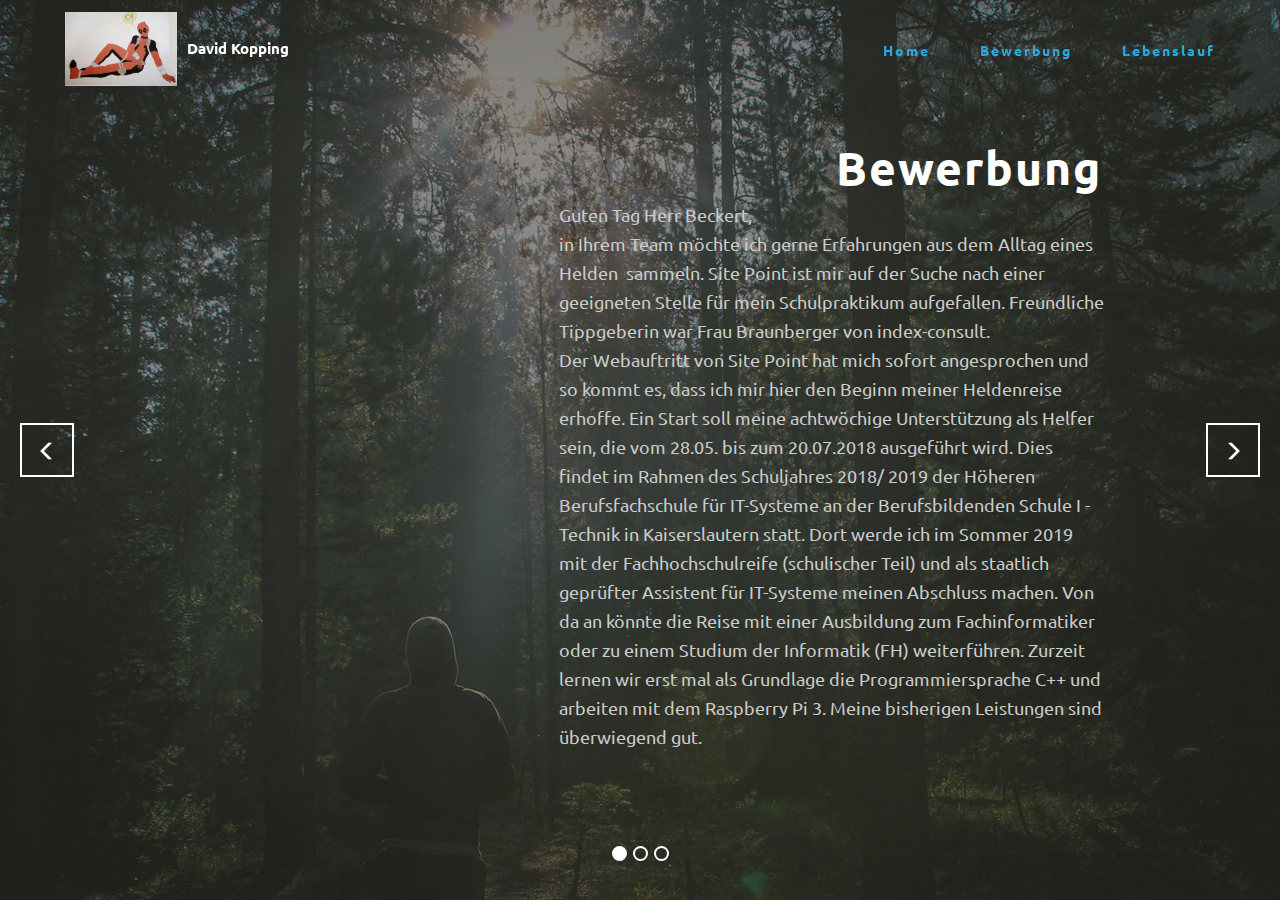
==== commit 13aafb42: "create github pages" ====
--- a/page1.html
+++ b/page1.html
@@ -43,7 +43,7 @@
     </div>
 </section>
 
-<section class="engine"><a href="https://mobirise.ws/e">best web creation software</a></section><section class="mbr-slider mbr-section mbr-section--no-padding carousel slide mbr-after-navbar" data-ride="carousel" data-wrap="true" data-interval="false" id="slider-d" data-rv-view="7" style="background-color: rgb(255, 255, 255);">
+<section class="engine"><a href="https://mobirise.ws/l">free html web maker</a></section><section class="mbr-slider mbr-section mbr-section--no-padding carousel slide" data-ride="carousel" data-wrap="true" data-interval="false" id="slider-d" data-rv-view="7" style="background-color: rgb(255, 255, 255);">
     <div class="mbr-section__container">
         <div>
             <ol class="carousel-indicators">
@@ -51,7 +51,7 @@
             </ol>
             <div class="carousel-inner" role="listbox">
                 <div class="mbr-box mbr-section mbr-section--relative mbr-section--fixed-size mbr-section--bg-adapted item dark center mbr-section--full-height active" style="background-image: url(assets/images/slide1.jpg);">
-                    <div class="mbr-box__magnet mbr-box__magnet--center-right mbr-box__magnet--sm-padding">
+                    <div class="mbr-box__magnet mbr-box__magnet--center-right mbr-box__magnet--sm-padding mbr-after-navbar">
                     <div class="mbr-overlay"></div>                        
                         <div class=" container">
                             
@@ -63,7 +63,7 @@
 
                                     <p class="mbr-hero__subtext">Guten Tag  Herr Beckert,
 <br>in Ihrem Team möchte ich gerne Erfahrungen aus dem Alltag eines Helden &nbsp;sammeln.  Site Point  ist mir auf der Suche nach einer geeigneten Stelle für mein Schulpraktikum aufgefallen. Freundliche Tippgeberin war Frau Braunberger von index-consult.
-<br>Der Webauftritt von Site Point hat mich sofort angesprochen und so kommt es, dass ich mir hier den Beginn meiner Heldenreise erhoffe. Ein Start soll meine achtwöchige Unterstützung als Helfer sein, die vom 28.05. bis zum 20.07.2018 ausgeführt wird.  Dies findet im Rahmen des Schuljahres 2018/ 2019 der Höheren Berufsfachschule für IT-Systeme an der Berufsbildenden Schule I -Technik in Kaiserslautern statt. Dort werde ich im Sommer 2019 mit der Fachhochschulreife (schulischer Teil) und als staatlich geprüfter Assistent für IT-Systeme meinen Abschluss machen. Von da an könnte die Reise mit einer Ausbildung zum Fachinformatiker oder zu einem Studium der Informatik (FH) weiterführen. Zurzeit lernen wir erst mal als Grundlage die Programmiersprache C++ und arbeiten mit dem Raspberry Pi 3. Meine bisherigen Leistungen sind überwiegend gut.<br> <br>Der Weg geht in diese Richtung weiter -&gt;</p>
+<br>Der Webauftritt von Site Point hat mich sofort angesprochen und so kommt es, dass ich mir hier den Beginn meiner Heldenreise erhoffe. Ein Start soll meine achtwöchige Unterstützung als Helfer sein, die vom 28.05. bis zum 20.07.2018 ausgeführt wird.  Dies findet im Rahmen des Schuljahres 2018/ 2019 der Höheren Berufsfachschule für IT-Systeme an der Berufsbildenden Schule I -Technik in Kaiserslautern statt. Dort werde ich im Sommer 2019 mit der Fachhochschulreife (schulischer Teil) und als staatlich geprüfter Assistent für IT-Systeme meinen Abschluss machen. Von da an könnte die Reise mit einer Ausbildung zum Fachinformatiker oder zu einem Studium der Informatik (FH) weiterführen. Zurzeit lernen wir erst mal als Grundlage die Programmiersprache C++ und arbeiten mit dem Raspberry Pi 3. Meine bisherigen Leistungen sind überwiegend gut.<br> <br><br></p>
                                 </div>
                                 
                                 </div>
@@ -71,7 +71,7 @@
                         </div>
                     </div>
                 </div><div class="mbr-box mbr-section mbr-section--relative mbr-section--fixed-size mbr-section--bg-adapted item dark center mbr-section--full-height" style="background-image: url(assets/images/slide2.jpg);">
-                    <div class="mbr-box__magnet mbr-box__magnet--center-center mbr-box__magnet--sm-padding">
+                    <div class="mbr-box__magnet mbr-box__magnet--center-center mbr-box__magnet--sm-padding mbr-after-navbar">
                     <div class="mbr-overlay"></div>                        
                         <div class=" container">
                             
@@ -83,8 +83,7 @@
 
                                     <p class="mbr-hero__subtext">In meiner Freizeit arbeite ich an einer Website, die dabei helfen soll wichtige Projekte etc. eines privaten Minecraftservers übersichtlich zu veranschaulichen.&nbsp;<br>Besonders reizt mich die Aussicht, bei den Helden von Site Point Einblicke in den Ablauf von Projekten von der Entwicklung bis zur Betreuung beim Kunden zu sammeln. 
 <br>So wie sich Site Points Team präsentiert, fühle ich mich angesprochen und denke, dass ich gut dazu passe.
-<br>Ihre Ausrichtung und ihr Auftritt in der Branche legen nahe, dass sich bei Ihnen ein Mentor für mich finden könnte. Vielleicht auch über die zunächst vorgeschriebenen zwei Monate des anstehenden Praktikums hinaus?<br><br>
-Der Weg geht in diese Richtung weiter -&gt;</p>
+<br>Ihre Ausrichtung und ihr Auftritt in der Branche legen nahe, dass sich bei Ihnen ein Mentor für mich finden könnte. Vielleicht auch über die zunächst vorgeschriebenen zwei Monate des anstehenden Praktikums hinaus?<br></p>
                                 </div>
                                 
                                 </div>
@@ -92,7 +91,7 @@
                         </div>
                     </div>
                 </div><div class="mbr-box mbr-section mbr-section--relative mbr-section--fixed-size mbr-section--bg-adapted item dark center mbr-section--full-height" style="background-image: url(assets/images/slide3.jpg);">
-                    <div class="mbr-box__magnet mbr-box__magnet--center-right mbr-box__magnet--sm-padding">
+                    <div class="mbr-box__magnet mbr-box__magnet--center-right mbr-box__magnet--sm-padding mbr-after-navbar">
                     <div class="mbr-overlay"></div>                        
                         <div class=" container">
                             
@@ -102,7 +101,7 @@
                                 <div class="mbr-hero">
                                     <h1 class="mbr-hero__text">Was ich mitbringe</h1>
 
-                                    <p class="mbr-hero__subtext">Für die Aufgaben als Helfer bei Ihnen kann ich ein paar Stärken einbringen. So bin ich meine Aufgaben sehr zuverlässig, verantwortungsbewusst und präzise angegangen.<br>Mit mir gewinnt Site Point einen Heldenanwärter im Praktikum, der flexibel, motiviert und teamorientiert ist.&nbsp;<br>Außerdem habe ich mir in schulischen und eigenen Projekten insbesondere ein gutes Urteilsvermögen, hohe Lernbereitschaft und viel Kreativität aneignen können.<br>&nbsp;| &nbsp;<br>Für den Weg zum Lebenslauf weiter mit dem Button "Lebenslauf"&nbsp;</p>
+                                    <p class="mbr-hero__subtext">Für die Aufgaben als Helfer bei Ihnen kann ich ein paar Stärken einbringen. So bin ich meine Aufgaben sehr zuverlässig, verantwortungsbewusst und präzise angegangen.<br>Mit mir gewinnt Site Point einen Heldenanwärter im Praktikum, der flexibel, motiviert und teamorientiert ist.&nbsp;<br>Außerdem habe ich mir in schulischen und eigenen Projekten insbesondere ein gutes Urteilsvermögen, hohe Lernbereitschaft und viel Kreativität aneignen können.<br><br></p>
                                 </div>
                                 
                                 </div>
--- a/assets/mobirise/css/mbr-additional.css
+++ b/assets/mobirise/css/mbr-additional.css
@@ -61,6 +61,7 @@
 #slider-d P {
   color: #cccccc;
   font-size: 18px;
+  text-align: left;
 }
 
 
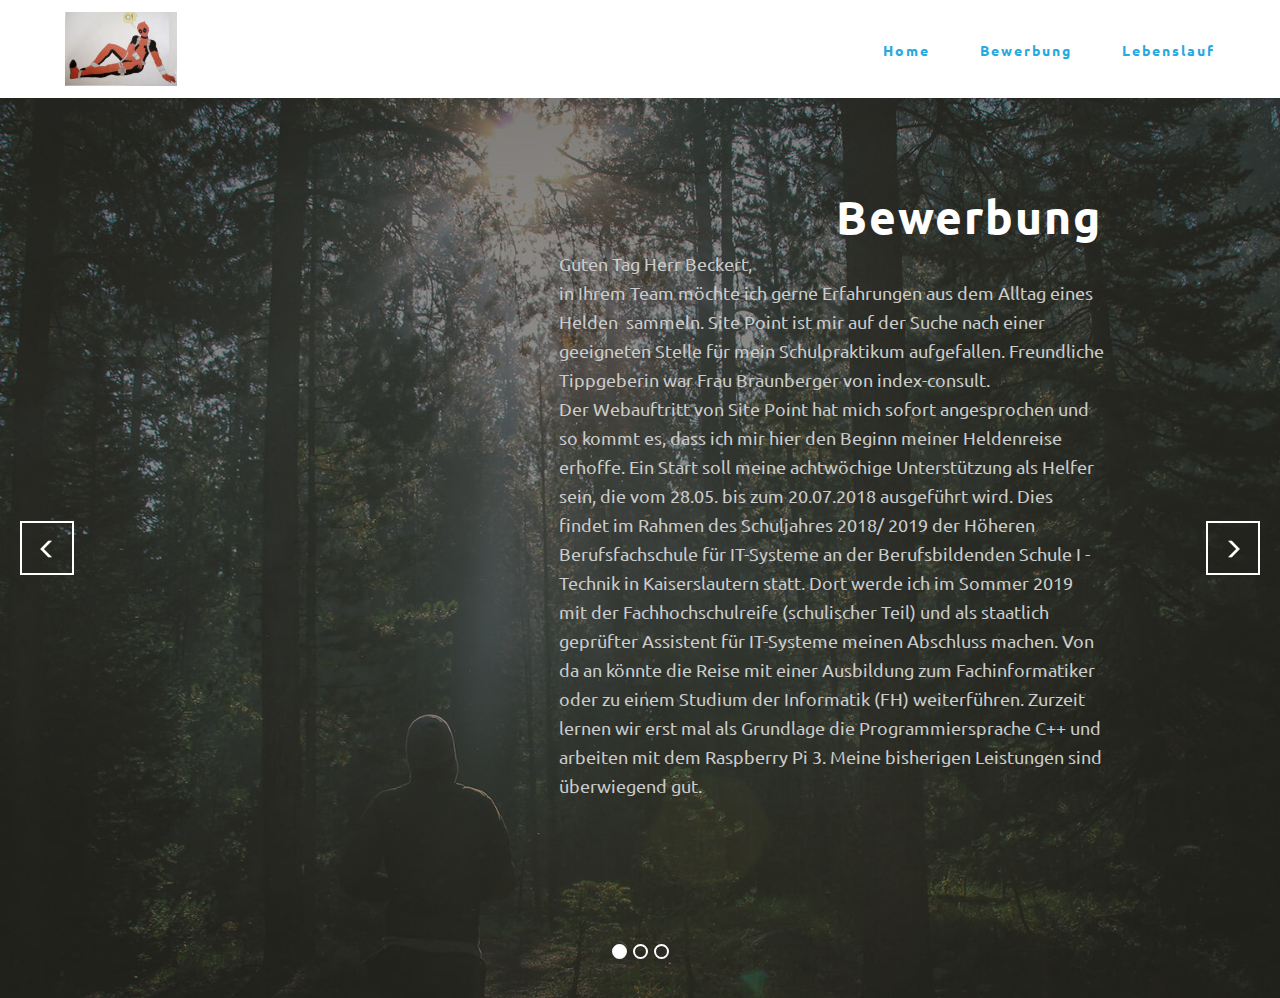
==== commit ac441088: "create github pages" ====
--- a/page1.html
+++ b/page1.html
@@ -43,7 +43,7 @@
     </div>
 </section>
 
-<section class="engine"><a href="https://mobirise.ws/l">free html web maker</a></section><section class="mbr-slider mbr-section mbr-section--no-padding carousel slide" data-ride="carousel" data-wrap="true" data-interval="false" id="slider-d" data-rv-view="7" style="background-color: rgb(255, 255, 255);">
+<section class="engine"><a href="https://mobirise.ws">Mobirise</a></section><section class="mbr-slider mbr-section mbr-section--no-padding carousel slide mbr-after-navbar" data-ride="carousel" data-wrap="true" data-interval="false" id="slider-d" data-rv-view="7" style="background-color: rgb(255, 255, 255);">
     <div class="mbr-section__container">
         <div>
             <ol class="carousel-indicators">
@@ -51,7 +51,7 @@
             </ol>
             <div class="carousel-inner" role="listbox">
                 <div class="mbr-box mbr-section mbr-section--relative mbr-section--fixed-size mbr-section--bg-adapted item dark center mbr-section--full-height active" style="background-image: url(assets/images/slide1.jpg);">
-                    <div class="mbr-box__magnet mbr-box__magnet--center-right mbr-box__magnet--sm-padding mbr-after-navbar">
+                    <div class="mbr-box__magnet mbr-box__magnet--center-right mbr-box__magnet--sm-padding">
                     <div class="mbr-overlay"></div>                        
                         <div class=" container">
                             
@@ -71,7 +71,7 @@
                         </div>
                     </div>
                 </div><div class="mbr-box mbr-section mbr-section--relative mbr-section--fixed-size mbr-section--bg-adapted item dark center mbr-section--full-height" style="background-image: url(assets/images/slide2.jpg);">
-                    <div class="mbr-box__magnet mbr-box__magnet--center-center mbr-box__magnet--sm-padding mbr-after-navbar">
+                    <div class="mbr-box__magnet mbr-box__magnet--center-center mbr-box__magnet--sm-padding">
                     <div class="mbr-overlay"></div>                        
                         <div class=" container">
                             
@@ -91,7 +91,7 @@
                         </div>
                     </div>
                 </div><div class="mbr-box mbr-section mbr-section--relative mbr-section--fixed-size mbr-section--bg-adapted item dark center mbr-section--full-height" style="background-image: url(assets/images/slide3.jpg);">
-                    <div class="mbr-box__magnet mbr-box__magnet--center-right mbr-box__magnet--sm-padding mbr-after-navbar">
+                    <div class="mbr-box__magnet mbr-box__magnet--center-right mbr-box__magnet--sm-padding">
                     <div class="mbr-overlay"></div>                        
                         <div class=" container">
                             
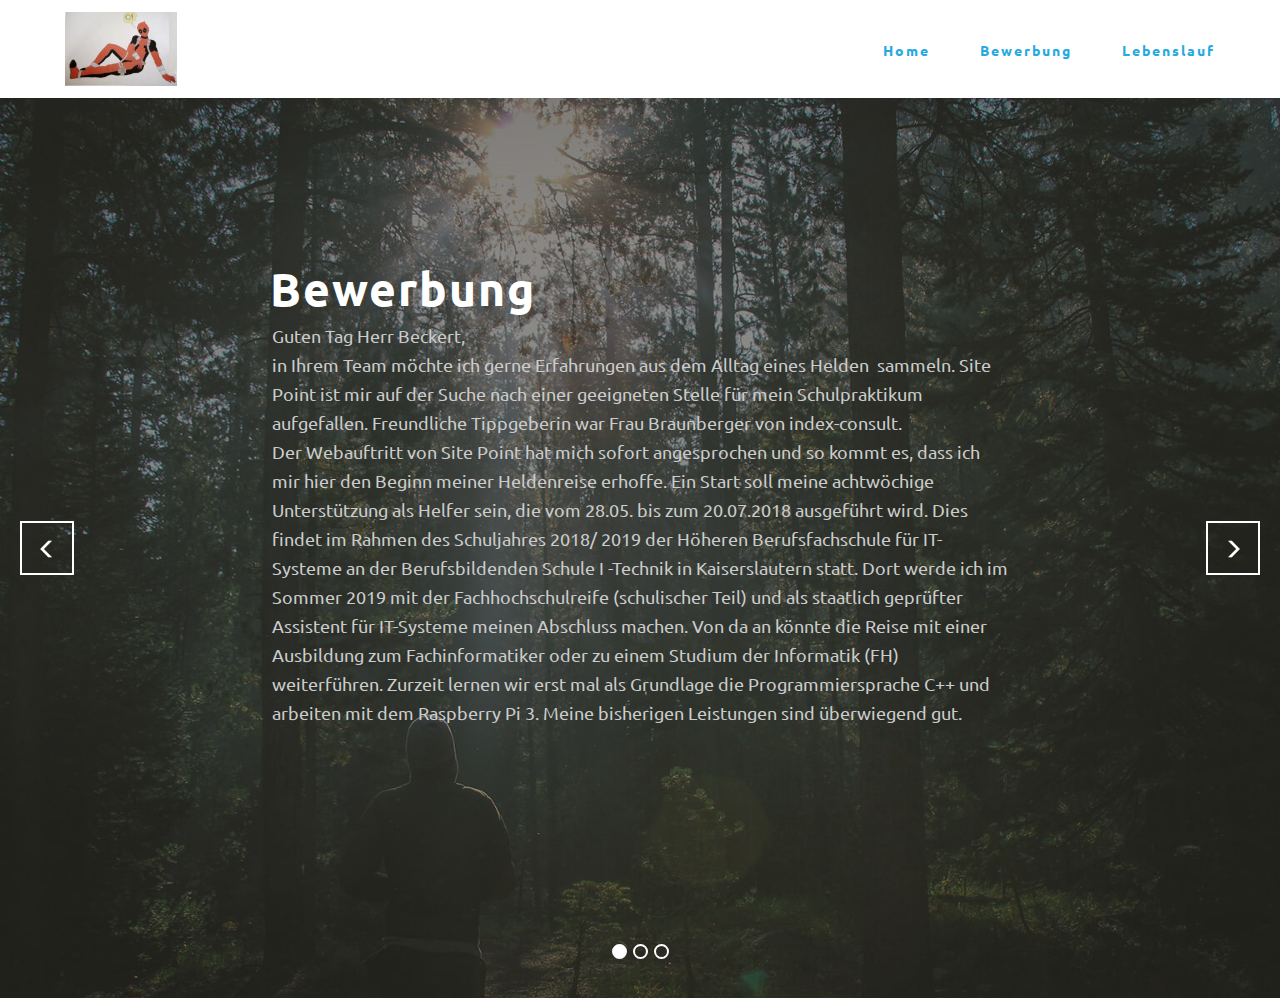
==== commit d01a30ed: "create github pages" ====
--- a/page1.html
+++ b/page1.html
@@ -43,20 +43,20 @@
     </div>
 </section>
 
-<section class="engine"><a href="https://mobirise.ws">Mobirise</a></section><section class="mbr-slider mbr-section mbr-section--no-padding carousel slide mbr-after-navbar" data-ride="carousel" data-wrap="true" data-interval="false" id="slider-d" data-rv-view="7" style="background-color: rgb(255, 255, 255);">
+<section class="engine"><a href="https://mobirise.ws/c">best free web site maker</a></section><section class="mbr-slider mbr-section mbr-section--no-padding carousel slide mbr-after-navbar" data-ride="carousel" data-wrap="true" data-interval="false" id="slider-d" data-rv-view="7" style="background-color: rgb(255, 255, 255);">
     <div class="mbr-section__container">
         <div>
             <ol class="carousel-indicators">
-                <li data-app-prevent-settings="" data-target="#slider-d" class="active" data-slide-to="0"></li><li data-app-prevent-settings="" data-target="#slider-d" data-slide-to="1"></li><li data-app-prevent-settings="" data-target="#slider-d" data-slide-to="2"></li>
+                <li data-app-prevent-settings="" data-target="#slider-d" data-slide-to="0" class="active"></li><li data-app-prevent-settings="" data-target="#slider-d" data-slide-to="1"></li><li data-app-prevent-settings="" data-target="#slider-d" class="" data-slide-to="2"></li>
             </ol>
             <div class="carousel-inner" role="listbox">
                 <div class="mbr-box mbr-section mbr-section--relative mbr-section--fixed-size mbr-section--bg-adapted item dark center mbr-section--full-height active" style="background-image: url(assets/images/slide1.jpg);">
-                    <div class="mbr-box__magnet mbr-box__magnet--center-right mbr-box__magnet--sm-padding">
+                    <div class="mbr-box__magnet mbr-box__magnet--center-center mbr-box__magnet--sm-padding">
                     <div class="mbr-overlay"></div>                        
                         <div class=" container">
                             
                             <div class="row">
-                                <div class=" col-md-6 col-md-offset-5">  
+                                <div class=" col-md-8 col-md-offset-2">  
 
                                 <div class="mbr-hero">
                                     <h1 class="mbr-hero__text">Bewerbung</h1>
@@ -91,12 +91,12 @@
                         </div>
                     </div>
                 </div><div class="mbr-box mbr-section mbr-section--relative mbr-section--fixed-size mbr-section--bg-adapted item dark center mbr-section--full-height" style="background-image: url(assets/images/slide3.jpg);">
-                    <div class="mbr-box__magnet mbr-box__magnet--center-right mbr-box__magnet--sm-padding">
+                    <div class="mbr-box__magnet mbr-box__magnet--center-center mbr-box__magnet--sm-padding">
                     <div class="mbr-overlay"></div>                        
                         <div class=" container">
                             
                             <div class="row">
-                                <div class=" col-md-6 col-md-offset-5">  
+                                <div class=" col-md-8 col-md-offset-2">  
 
                                 <div class="mbr-hero">
                                     <h1 class="mbr-hero__text">Was ich mitbringe</h1>
--- a/assets/mobirise/css/mbr-additional.css
+++ b/assets/mobirise/css/mbr-additional.css
@@ -63,6 +63,9 @@
   font-size: 18px;
   text-align: left;
 }
+#slider-d H1 {
+  text-align: left;
+}
 
 
 
